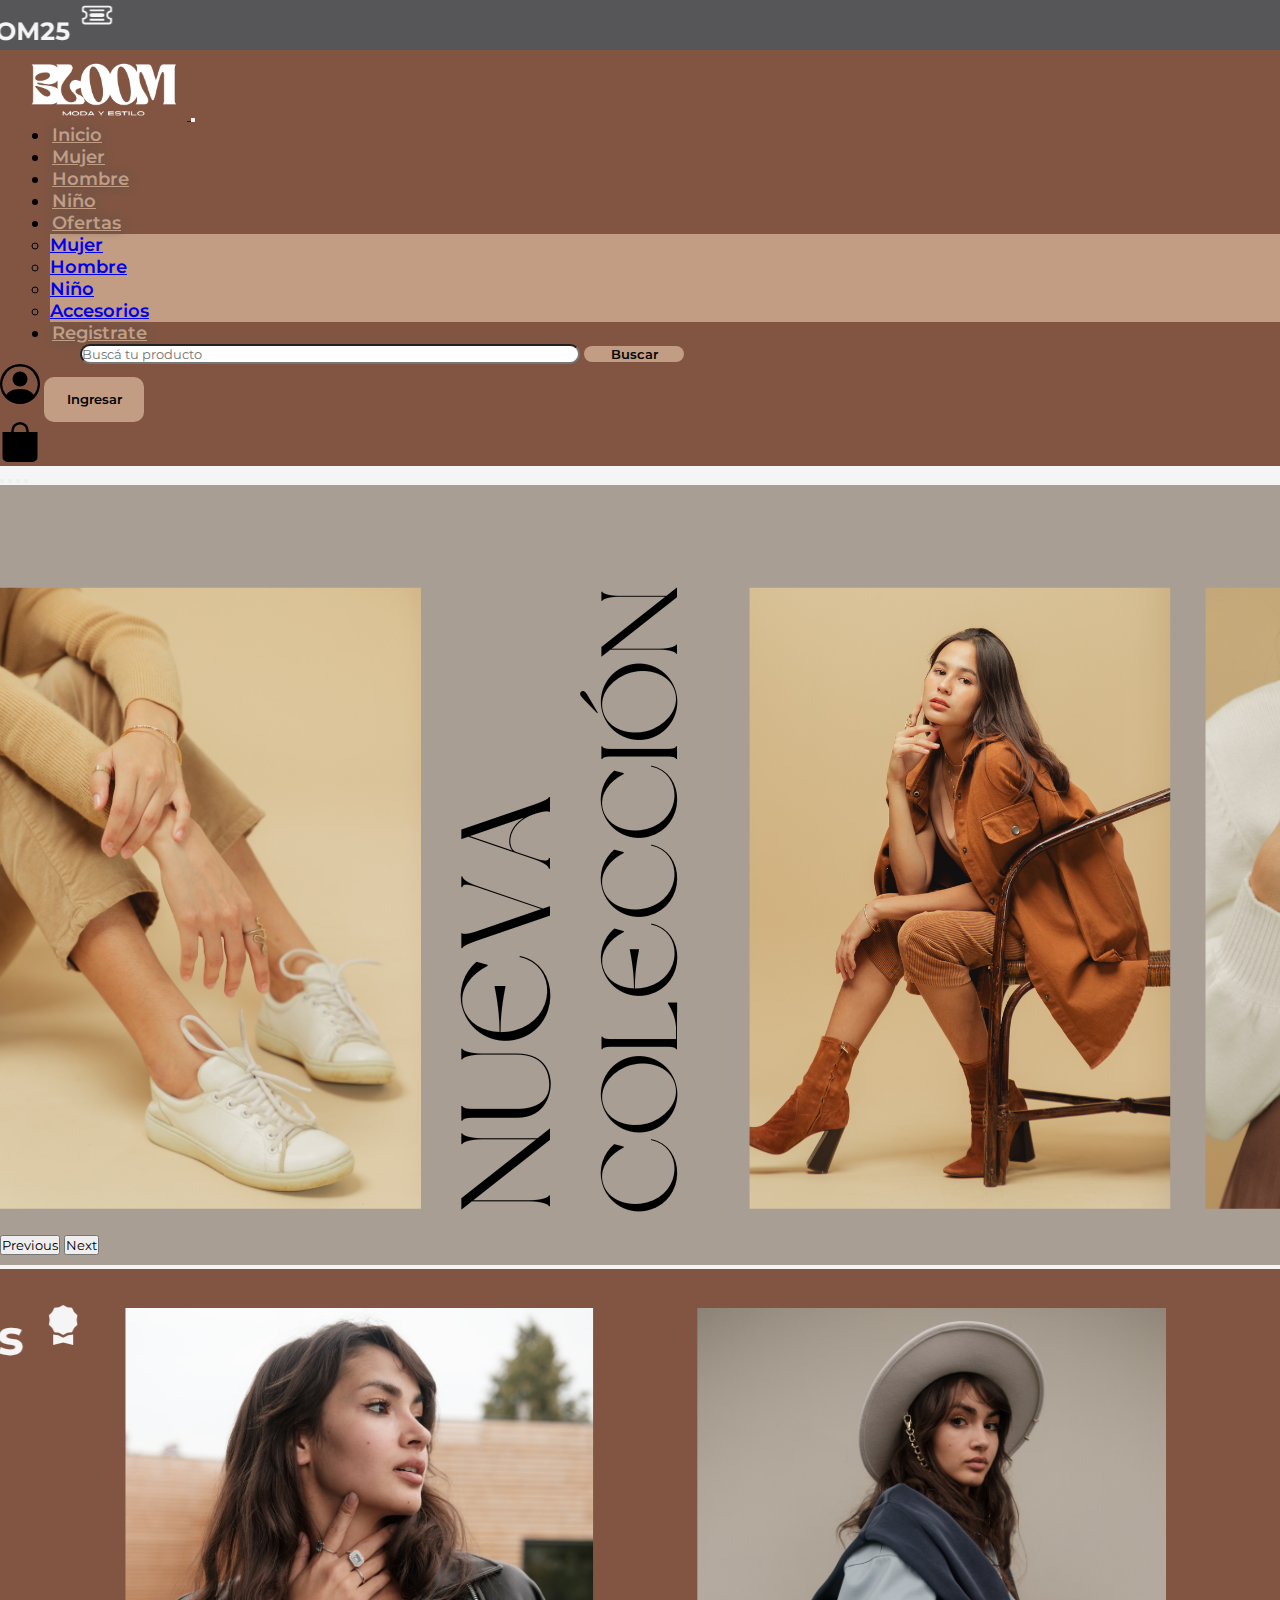
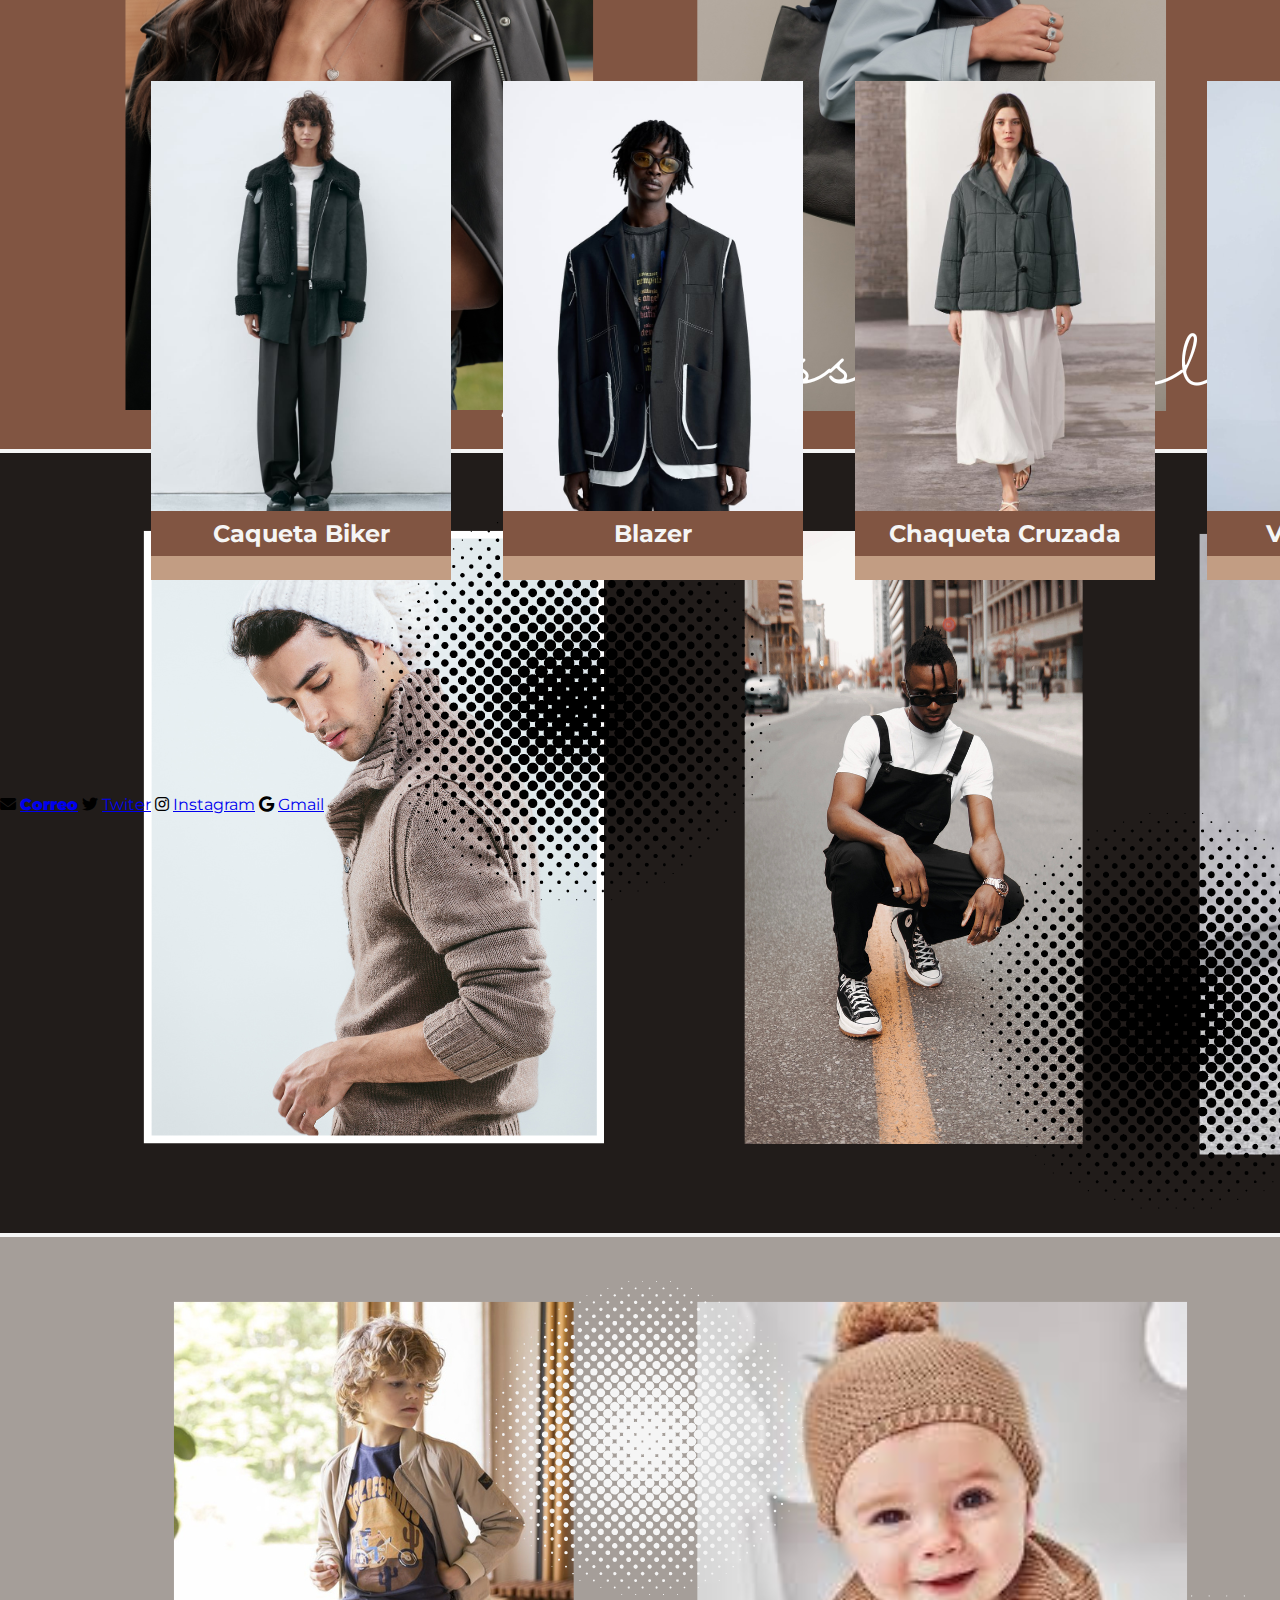
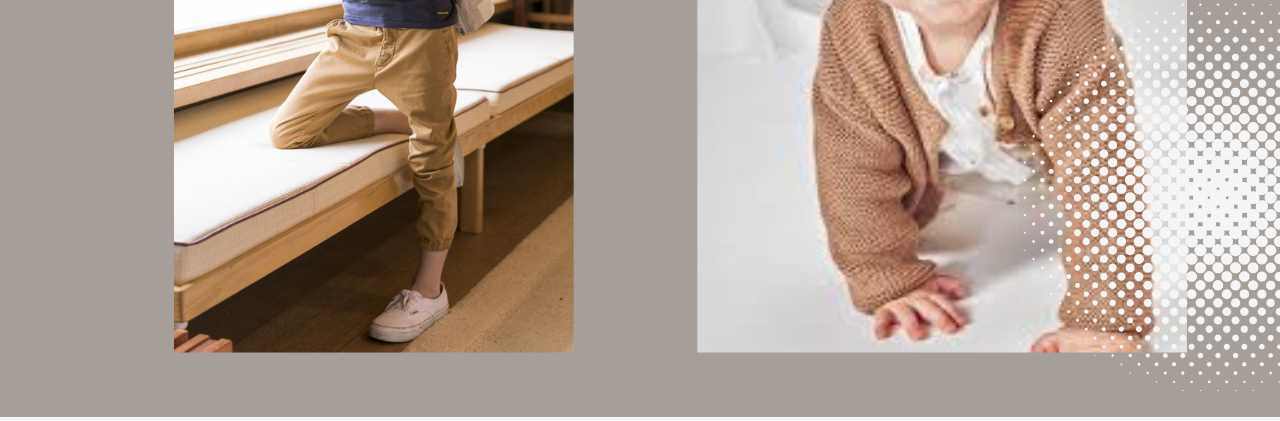
==== dev/index.html @ b6cd2ebe ""update_proyecto"" ====
<!DOCTYPE html>
<html lang="en">

<head>
    <meta charset="UTF-8">
    <meta http-equiv="X-UA-Compatible" content="IE=edge">
    <meta name="viewport" content="width=device-width, initial-scale=1.0">
    <title>BLOOM Moda y Estilo</title>
    <link rel="shortcut icon" href="./assets/icons/icono.png" type="image/x-icon">
    <link href='https://unpkg.com/boxicons@2.1.4/css/boxicons.min.css' rel='stylesheet'>

    <link rel="stylesheet" href="./css/style.css">
    <!--Link Iconos-->
    <link rel="stylesheet" href="https://cdnjs.cloudflare.com/ajax/libs/font-awesome/6.2.0/css/all.min.css">

    <!--Fonts Link-->
    <link rel="preconnect" href="https://fonts.googleapis.com">
    <link rel="preconnect" href="https://fonts.gstatic.com" crossorigin>
    <link href="https://fonts.googleapis.com/css2?family=Montserrat:ital,wght@0,100..900;1,100..900&display=swap"
        rel="stylesheet">

    <!--Link de Bootstrap-->
    <link href="https://cdn.jsdelivr.net/npm/bootstrap@5.0.2/dist/css/bootstrap.min.css" rel="stylesheet"
        integrity="sha384-EVSTQN3/azprG1Anm3QDgpJLIm9Nao0Yz1ztcQTwFspd3yD65VohhpuuCOmLASjC" crossorigin="anonymous">
    <!--Link de Bootstrap JavaScript-->
    <script src="https://cdn.jsdelivr.net/npm/bootstrap@5.0.2/dist/js/bootstrap.bundle.min.js"
        integrity="sha384-MrcW6ZMFYlzcLA8Nl+NtUVF0sA7MsXsP1UyJoMp4YLEuNSfAP+JcXn/tWtIaxVXM"
        crossorigin="anonymous"></script>
</head>

<body>
    <div id="container">
        <!--Banner Movil Cupon de Descuento-->
        <div class="banner-movil">
            <marquee behavior="run" scrolldelay="2" loop="infinite" direction="right">
                <B class="mensaje-banner-movil"> 25% de descuento en tu compra, usando el cupón BLOOM25 </B>
                <svg xmlns="http://www.w3.org/2000/svg" width="40" height="40" fill="currentColor"
                    class="bi bi-ticket-detailed" viewBox="0 0 16 16">
                    <path
                        d="M4 5.5a.5.5 0 0 1 .5-.5h7a.5.5 0 0 1 0 1h-7a.5.5 0 0 1-.5-.5m0 5a.5.5 0 0 1 .5-.5h7a.5.5 0 0 1 0 1h-7a.5.5 0 0 1-.5-.5M5 7a1 1 0 0 0 0 2h6a1 1 0 1 0 0-2z" />
                    <path
                        d="M0 4.5A1.5 1.5 0 0 1 1.5 3h13A1.5 1.5 0 0 1 16 4.5V6a.5.5 0 0 1-.5.5 1.5 1.5 0 0 0 0 3 .5.5 0 0 1 .5.5v1.5a1.5 1.5 0 0 1-1.5 1.5h-13A1.5 1.5 0 0 1 0 11.5V10a.5.5 0 0 1 .5-.5 1.5 1.5 0 1 0 0-3A.5.5 0 0 1 0 6zM1.5 4a.5.5 0 0 0-.5.5v1.05a2.5 2.5 0 0 1 0 4.9v1.05a.5.5 0 0 0 .5.5h13a.5.5 0 0 0 .5-.5v-1.05a2.5 2.5 0 0 1 0-4.9V4.5a.5.5 0 0 0-.5-.5z" />
                </svg>
            </marquee>
        </div>

        <!--Navbar-->

        <nav class="navbar navbar-expand-lg navbar-light bg-light" id="navbar">
            <div class="container-fluid">
                <a class="navbar-brand" href="./index.html">
                    <img id="logo" src="./assets/img/logo_bloom.png" alt="">
                </a>
                <button class="navbar-toggler" type="button" data-bs-toggle="collapse"
                    data-bs-target="#navbarSupportedContent" aria-controls="navbarSupportedContent"
                    aria-expanded="false" aria-label="Toggle navigation">
                    <span class="navbar-toggler-icon"></span>
                </button>
                <div class="collapse navbar-collapse" id="navbarSupportedContent">
                    <ul class="navbar-nav me-auto mb-2 mb-lg-0">
                        <li class="nav-item">
                            <a class="nav-link active" aria-current="page" href="./index.html">Inicio</a>
                        </li>
                        <li class="nav-item">
                            <a class="nav-link" href="Index_Mujer">Mujer</a>
                        </li>
                        <li class="nav-item">
                            <a class="nav-link" href="Index_Hombre">Hombre</a>
                        </li>
                        <li class="nav-item">
                            <a class="nav-link" href="Index_Niño">Niño</a>
                        </li>
                        <li class="nav-item dropdown">
                            <a class="nav-link dropdown-toggle" href="#" id="navbarDropdown" role="button"
                                data-bs-toggle="dropdown" aria-expanded="false">
                                Ofertas
                            </a>
                            <ul class="dropdown-menu" aria-labelledby="navbarDropdown"
                                style="background-color: #c29d83;">
                                <li><a class="dropdown-item" href="#">Mujer</a></li>
                                <li><a class="dropdown-item" href="#">Hombre</a></li>
                                <li><a class="dropdown-item" href="#">Niño</a></li>
                                <li><a class="dropdown-item" href="#">Accesorios</a></li>
                            </ul>
                        </li>
                        <li class="nav-item">
                            <a class="nav-link" href="Index_Registro">Registrate</a>
                        </li>
                        <form class="d-flex" id="Buscar">
                            <input class="form-control me-2" type="search" placeholder="Buscá tu producto"
                                aria-label="Search" id="input">
                            <button class="btn btn-outline-success" id="boton-buscar" type="submit">Buscar</button>
                        </form>

                    </ul>

                    <div class="Login">
                        <svg xmlns="http://www.w3.org/2000/svg" width="40" height="40" fill="currentColor"
                            class="bi bi-person-circle" viewBox="0 0 16 16">
                            <path d="M11 6a3 3 0 1 1-6 0 3 3 0 0 1 6 0" />
                            <path fill-rule="evenodd"
                                d="M0 8a8 8 0 1 1 16 0A8 8 0 0 1 0 8m8-7a7 7 0 0 0-5.468 11.37C3.242 11.226 4.805 10 8 10s4.757 1.225 5.468 2.37A7 7 0 0 0 8 1" />
                        </svg>
                        <button class="boton-entrar" type="submit">Ingresar</button>
                    </div>

                    <div class="Comprar">
                        <svg xmlns="http://www.w3.org/2000/svg" width="40" height="40" fill="currentColor"
                            class="bi bi-bag-fill" viewBox="0 0 16 16" id="comprar">
                            <path
                                d="M8 1a2.5 2.5 0 0 1 2.5 2.5V4h-5v-.5A2.5 2.5 0 0 1 8 1m3.5 3v-.5a3.5 3.5 0 1 0-7 0V4H1v10a2 2 0 0 0 2 2h10a2 2 0 0 0 2-2V4z" />
                        </svg>

                    </div>

                </div>
            </div>
        </nav>

        <!--Carrusel-->
        <div id="carouselExampleIndicators" class="carousel slide" data-bs-ride="carousel">
            <div class="carousel-indicators">
                <button type="button" data-bs-target="#carouselExampleIndicators" data-bs-slide-to="0" class="active"
                    aria-current="true" aria-label="Slide 1"></button>
                <button type="button" data-bs-target="#carouselExampleIndicators" data-bs-slide-to="1"
                    aria-label="Slide 2"></button>
                <button type="button" data-bs-target="#carouselExampleIndicators" data-bs-slide-to="2"
                    aria-label="Slide 3"></button>
                <button type="button" data-bs-target="#carouselExampleIndicators" data-bs-slide-to="3"
                    aria-label="Slide 4"></button>
            </div>
            <div class="carousel-inner">
                <div class="carousel-item active">
                    <img src="./assets/img/banners/banner_1.png" class="d-block w-100" alt="...">
                </div>
                <div class="carousel-item">
                    <img src="./assets/img/banners/banner_2.png" class="d-block w-100" alt="...">
                </div>
                <div class="carousel-item">
                    <img src="./assets/img/banners/banner_3.png" class="d-block w-100" alt="...">
                </div>
                <div class="carousel-item">
                    <img src="./assets/img/banners/banner_4.png" class="d-block w-100" alt="...">
                </div>
            </div>
            <button class="carousel-control-prev" type="button" data-bs-target="#carouselExampleIndicators"
                data-bs-slide="prev">
                <span class="carousel-control-prev-icon" aria-hidden="true"></span>
                <span class="visually-hidden">Previous</span>
            </button>
            <button class="carousel-control-next" type="button" data-bs-target="#carouselExampleIndicators"
                data-bs-slide="next">
                <span class="carousel-control-next-icon" aria-hidden="true"></span>
                <span class="visually-hidden">Next</span>
            </button>
        </div>
</body>

<!--Banner Movil de Tendencias-->
<div class="banner-tendencias" id="tendencia">
    <marquee behavior="run" scrolldelay="2" loop="infinite" direction="right">
        <B class="mensaje-banner-tendencia"> Los más vendidos </B>
        <svg xmlns="http://www.w3.org/2000/svg" width="50" height="50" fill="currentColor" class="bi bi-award-fill"
            viewBox="0 0 16 16">
            <path
                d="m8 0 1.669.864 1.858.282.842 1.68 1.337 1.32L13.4 6l.306 1.854-1.337 1.32-.842 1.68-1.858.282L8 12l-1.669-.864-1.858-.282-.842-1.68-1.337-1.32L2.6 6l-.306-1.854 1.337-1.32.842-1.68L6.331.864z" />
            <path d="M4 11.794V16l4-1 4 1v-4.206l-2.018.306L8 13.126 6.018 12.1z" />
        </svg>
    </marquee>
</div>

<!--Card de Tendencias-->
<div class="container-card">
    <div class="card" id="card1">
        <div class="box1">
            <div class="content">
                <img src="./assets/img/products/chaqueta_negra.jpg" alt="Collar Space">
                <h3>Caqueta Biker</h3>
            </div>
        </div>
        <div class="box2">
            <div class="content">
                <div class="icon">
                    <img
                        src="[data-uri]" />
                    <img
                        src="[data-uri]" />
                    <img
                        src="[data-uri]" />
                    <img
                        src="[data-uri]" />
                </div>
                <p>Chaqueta corte biker en efecto piel.</p>
                <p id="precio">$80.000 </p>
                <a href="#">Comprar</a>
            </div>
        </div>
    </div>
    <div class="card" id="card2">
        <div class="box1">
            <div class="content">
                <img src="./assets/img/products/hombre.jpg" alt="Collar">
                <h3>Blazer</h3>
            </div>
        </div>
        <div class="box2">
            <div class="content">
                <div class="icon">
                    <img
                        src="[data-uri]" />
                    <img
                        src="[data-uri]" />
                    <img
                        src="[data-uri]" />
                    <img
                        src="[data-uri]" />
                </div>
                <p>Blazer color Negro de algodosn con lineas blancas </p>
                <p id="precio">$29.000 </p>
                <a href="#">Comprar</a>
            </div>
        </div>
    </div>
    <div class="card" id="card3">
        <div class="box1">
            <div class="content">
                <img src="./assets/img/products/chaqueta.jpg" alt="Collar">
                <h3>Chaqueta Cruzada</h3>
            </div>
        </div>
        <div class="box2">
            <div class="content">
                <div class="icon">
                    <img
                        src="[data-uri]" />
                    <img
                        src="[data-uri]" />
                    <img
                        src="[data-uri]" />
                    <img
                        src="[data-uri]" />
                </div>
                <p>Chaqueta acolchada de cuello alto y manga larga.</p>
                <p id="precio">$50.000 </p>
                <a href="#">Comprar</a>
            </div>
        </div>
    </div>
    <div class="card" id="card4">
        <div class="box1">
            <div class="content">
                <img src="./assets/img/products/vestido_1.jpg" alt="">
                <h3>Vestido Tablas</h3>
            </div>
        </div>
        <div class="box2">
            <div class="content">
                <div class="icon">
                    <img
                        src="[data-uri]" />
                    <img
                        src="[data-uri]" />
                    <img
                        src="[data-uri]" />
                    <img
                        src="[data-uri]" />
                </div>
                <p>Vestido con cuello recto y tirantes. Detalle tablas..</p>
                <p id="precio">$45.000 </p>
                <a href="#">Comprar</a>
            </div>
        </div>
    </div>
    <div class="card" id="card5">
        <div class="box1">
            <div class="content">
                <img src="./assets/img/products/vestido_2.jpg" alt="">
                <h3>Vestido Midi Punto</h3>
            </div>
        </div>
        <div class="box2">
            <div class="content">
                <div class="icon">
                    <img
                        src="[data-uri]" />
                    <img
                        src="[data-uri]" />
                    <img
                        src="[data-uri]" />
                    <img
                        src="[data-uri]" />
                </div>
                <p>Vestido de cuello subido y manga sisa.</p>
                <p id="precio">$85.000 </p>
                <a href="#">Comprar</a>
            </div>
        </div>
    </div>
</div>



<footer class="mifooter">
    <div>
        <div class="icono">
            <span class="fas fa-envelope">
                <a href="mailto:consultas@gmail.com">Correo</a>
            </span>
            <span class="fab fa-twitter">
                <a href="mailto:consultas@gmail.com">Twiter</a>
            </span>
            <span class="fab fa-instagram">
                <a href="mailto:consultas@gmail.com">Instagram</a>
            </span>
            <span class="fab fa-google">
                <a href="mailto:consultas@gmail.com">Gmail</a>
            </span>
        </div>
    </div>
</footer>


</div>

</body>

</html>
---- dev/css/style.css ----
* {
    margin: 0;
    padding: 0;
    box-sizing: border-box;
    outline: none;
    font-family: "Montserrat", sans-serif;
}


body {
    background-color: #f5f5f5;
    width: 100%;
}

/*top-navbar*/

.banner-movil {
    background-color: #565658;
    width: 100%;
    height: 50px;
}

.mensaje-banner-movil {
    font-size: 25px;
    color: #f5f5f5;
    padding-top: 50px;
    padding-bottom: 10px;
    position: relative;
    align-items: center;
}

.banner-movil svg {
    color: #f5f5f5;
    padding-bottom: 10px;
}

/*Navbar*/

.container-fluid {
    background-color: #815542;
    position: sticky;
}

#logo {
    margin-left: 20px;
    height: 60px;
    width: auto;
    margin-top: 10px;
    align-items: center;
}

.navbar-nav {
    margin-left: 30px;
    position: relative;
}

.nav-item {
    margin-left: 20px;
    font-size: 18px;
    align-items: center;
    font-weight: 600;


}

.nav-item .nav-link {
    color: #c29d83;
    margin-left: 2px;
    text-shadow: 0px 0px 10px #565658;
    transition: 0.5s ease;
}

.nav-item:hover {
    background-color: #C29D83;
    padding: 3px;
    border: 2px solid #F5F5F5;
    border-radius: 10px;
}

.dropdown-item {
    position: relative;
}

#Buscar {
    margin-left: 50px;

}

#boton-buscar {
    color: black;
    font-weight: 600;
    border: 2px solid #565658;
    background-color: #C29D83;
    border-radius: 10px;
    width: 100px;
    height: auto;
    border: #565658;
}

#boton-buscar:hover {
    background-color: #C29D83;
    padding: 10px;
    border: 2px solid #F5F5F5;
    border-radius: 10px;
}

#input {
    border-radius: 10px;
    width: 500px;

}

.Login {
    margin-right: 50px;
    ;
}

.boton-entrar {
    background-color: #C29D83;
    border-radius: 10px;
    width: 100px;
    height: 45px;
    border: #565658;
    font-weight: 600;
}

.boton-entrar:hover {
    background-color: #C29D83;
    padding: 10px;
    border: 2px solid #F5F5F5;
    border-radius: 10px;
}

#comprar {
    margin-right: 50px;
}

/*carrusel*/

.carousel-inner {
    height: 750px;
}

/*separación entre carroseul y banner de tendencia*/

#carouselExampleIndicators,
#tendencia {
    margin-bottom: 50px
}

/*separación entre banner de tendencia y cards*/
.banner-tendencias {
    margin-bottom: 100px;
}


/*Banner de tendencias*/
.banner-tendencias {
    background-color: #815542;
    width: 100%;
    height: 80px;
}

.mensaje-banner-tendencia {
    font-size: 50px;
    color: #f5f5f5;
    padding-top: 50px;
    padding-bottom: 10px;
    position: relative;
    align-items: center;
}

.banner-tendencias svg {
    color: #f5f5f5;
    padding-bottom: 10px;
}

/*Separación  de las Cards*/

#card1,
#card2 {
    margin-left: 50px;
}

#card2,
#card3 {
    margin-left: 50px;
}

#card3,
#card4 {
    margin-left: 50px;
}

#card4,
#card5 {
    margin-left: 50px;
}

/*Estilos de las Cards*/
.container-card {
    width: 1800px;
    height: 60rem;
    position: relative;
    display: flex;
    justify-content: space-between;
    padding-left: 100px;

}

.container-card .card {
    position: relative;
    cursor: pointer;
    padding-right: 1px;
    padding-left: 1px;
    align-content: center;
    border: transparent;


}

.card .box {
    width: 500px;
    height: 600px;
    transition: .5s;

}

.card .box1 {
    position: relative;
    background: #c29d83;
    display: flex;
    justify-content: center;
    align-items: center;
    z-index: 1;
    transform: translateY(100px);
    width: 300px;


}

.card:hover .box1 {
    opacity: .5;
    transform: translateY(0);

}

.content img {
    width: 300px;
}

.content h3 {
    position: relative;
    top: -24px;
    padding: 8px;
    color: #f5f5f5;
    background: #815542;
    text-align: center;
    font-size: 1.5em;

}



.card .box2 {
    position: relative;
    background: #F5F5F5;
    display: flex;
    justify-content: center;
    align-items: center;
    padding: 0px;
    box-sizing: border-box;
    transform: translateY(-100px);
    padding-right: 10px;
    padding-left: 10px;
    width: 300px;


}

.card:hover .box2 {
    transform: translateY(0);
    box-shadow: 0 20px 15px 2px #fff;

}

.content .icon {
    color: #c9ac2f;
    font-size: 20px;

}

.icon img {
    width: 20px;
    height: 20px;
    filter: invert(79%) sepia(41%) saturate(729%) hue-rotate(1deg) brightness(82%) contrast(94%);

}

.content p {
    margin: 10px 0 0 0;
    padding: 10;
    font-size: medium;

}

.content a {
    margin: 15px 0 0;
    display: inline-block;
    text-decoration: none;
    font-weight: 800;
    color: #815542;
    padding: 10px;
    border: 1px solid #815542;
    border-radius: 5px;


}

.content a:hover {
    background: #C29D83;
    color: #fff;
    text-decoration: underline;
}

#precio {
    font-size: 25px;
    width: 600;
}
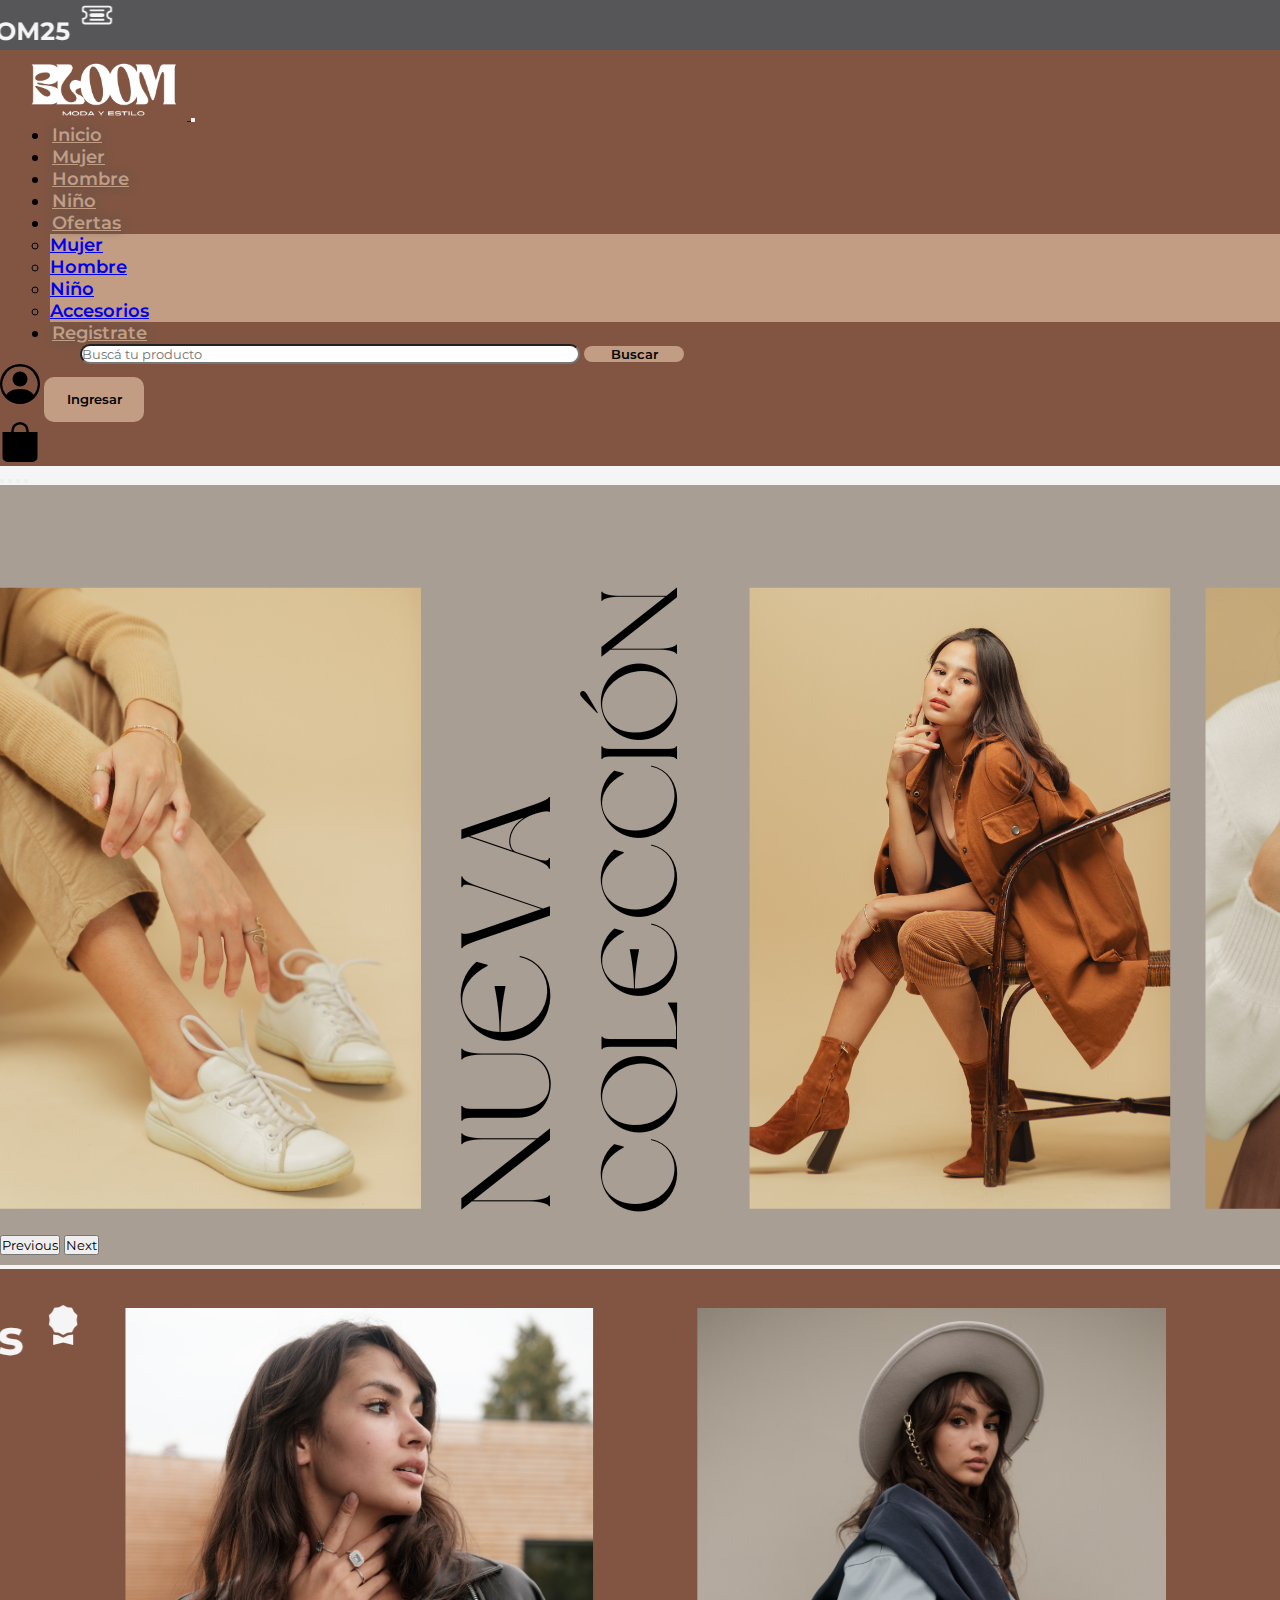
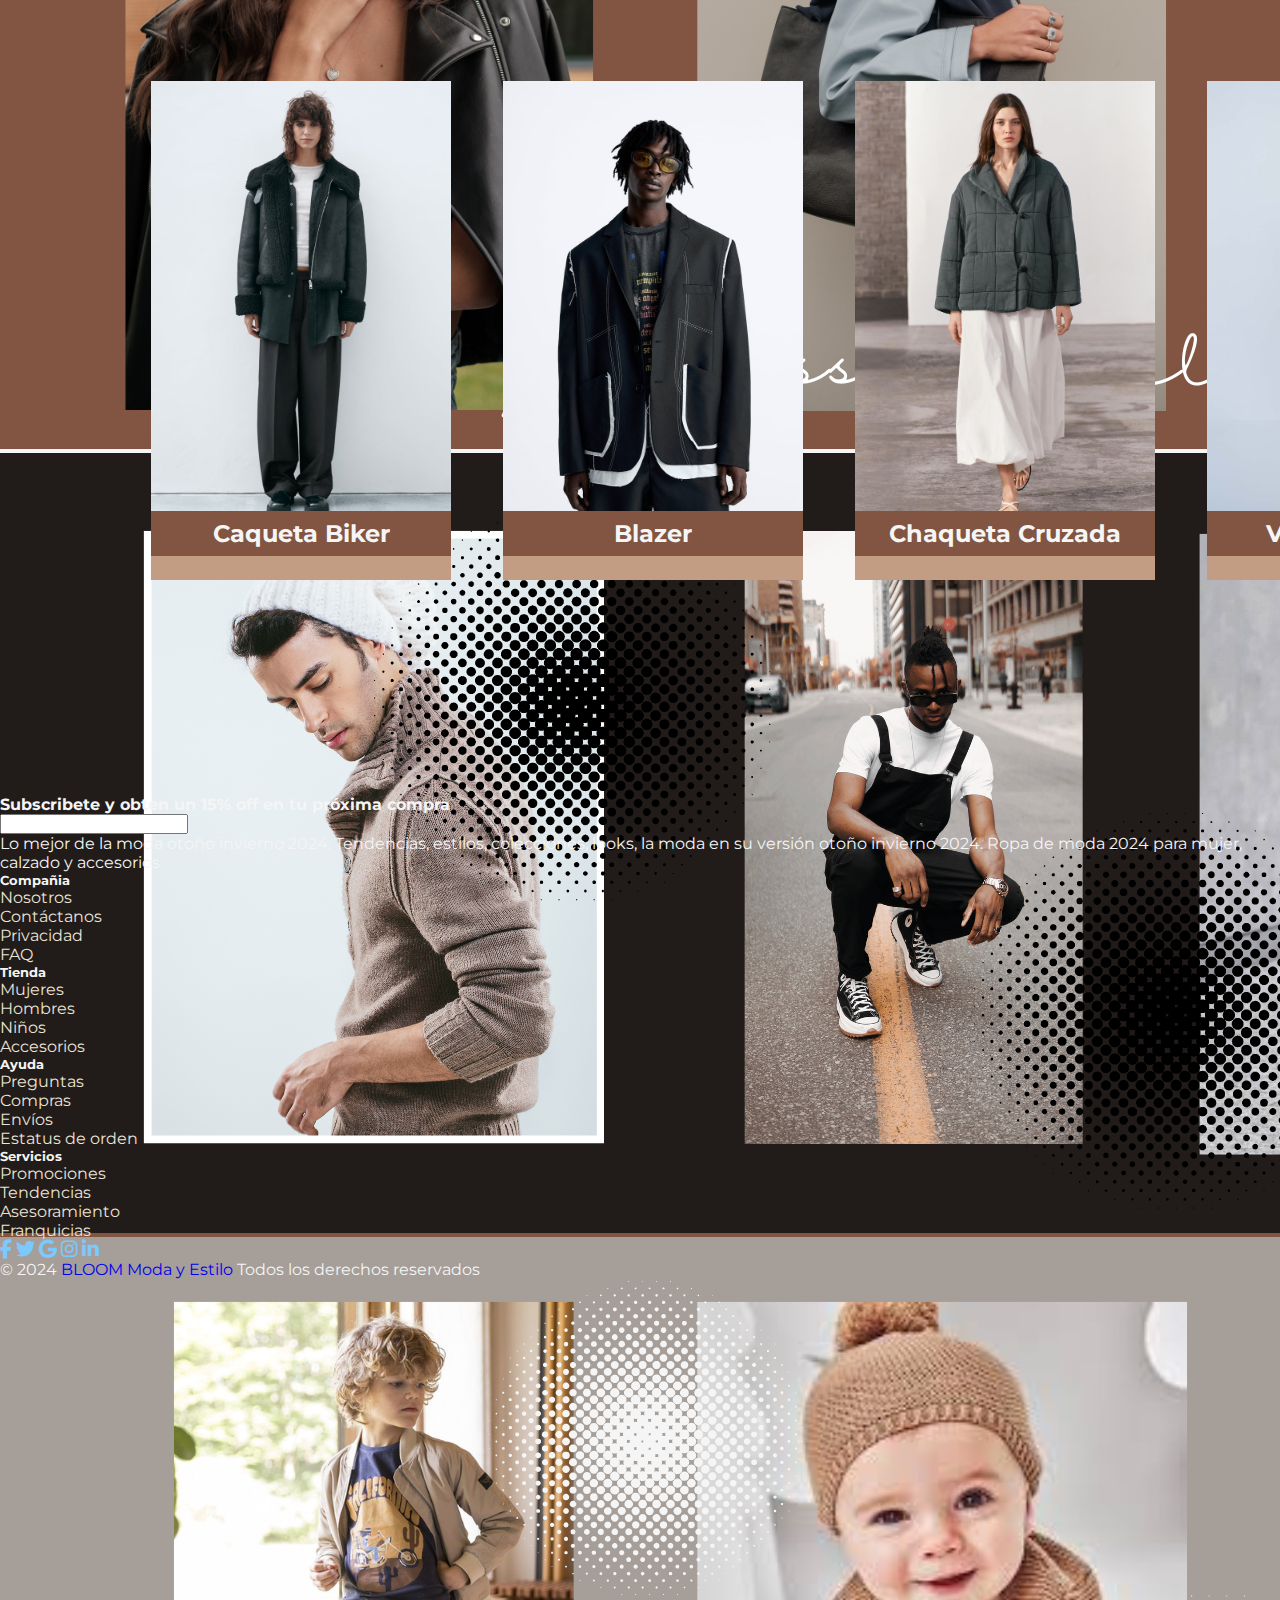
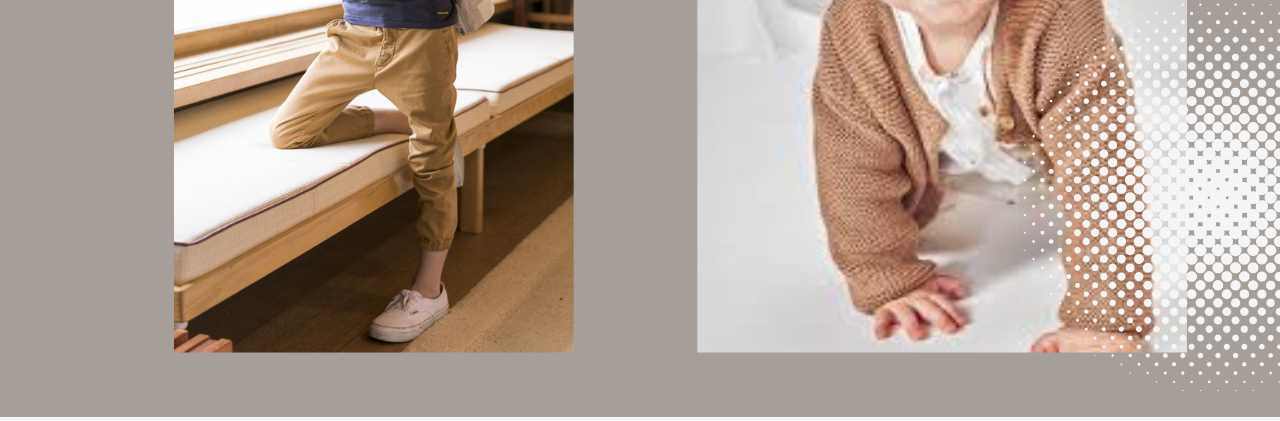
==== commit 2b7ba04c: ""update_secciones_y_footer"" ====
--- a/dev/index.html
+++ b/dev/index.html
@@ -62,7 +62,7 @@
                             <a class="nav-link active" aria-current="page" href="./index.html">Inicio</a>
                         </li>
                         <li class="nav-item">
-                            <a class="nav-link" href="Index_Mujer">Mujer</a>
+                            <a class="nav-link" href="./pages/mujer.html">Mujer</a>
                         </li>
                         <li class="nav-item">
                             <a class="nav-link" href="Index_Hombre">Hombre</a>
@@ -84,7 +84,7 @@
                             </ul>
                         </li>
                         <li class="nav-item">
-                            <a class="nav-link" href="Index_Registro">Registrate</a>
+                            <a class="nav-link" href="./pages/registrarse.html">Registrate</a>
                         </li>
                         <form class="d-flex" id="Buscar">
                             <input class="form-control me-2" type="search" placeholder="Buscá tu producto"
@@ -299,25 +299,176 @@
 </div>
 
 
-
-<footer class="mifooter">
-    <div>
-        <div class="icono">
-            <span class="fas fa-envelope">
-                <a href="mailto:consultas@gmail.com">Correo</a>
-            </span>
-            <span class="fab fa-twitter">
-                <a href="mailto:consultas@gmail.com">Twiter</a>
-            </span>
-            <span class="fab fa-instagram">
-                <a href="mailto:consultas@gmail.com">Instagram</a>
-            </span>
-            <span class="fab fa-google">
-                <a href="mailto:consultas@gmail.com">Gmail</a>
-            </span>
-        </div>
-    </div>
-</footer>
+    <!-- Footer -->
+<footer class="bg-body-tertiary text-center">
+    <!-- Grid container -->
+    <div class="container p-4">
+      <!-- Section: Form -->
+      <section class="m-1">
+        <form action="">
+          <!--Grid row-->
+          <div class="row d-flex justify-content-center">
+            <!--Grid column-->
+            <div class="col-auto">
+              <p class="pt-2">
+                <strong>Subscribete y obten un 15% off en tu próxima compra</strong>
+              </p>
+            </div>
+            <!--Grid column-->
+  
+            <!--Grid column-->
+            <div class="col-md-5 col-12">
+              <!-- Email input -->
+              <div data-mdb-input-init class="form-outline mb-4">
+                <input type="email" id="form_subscripcion" class="form-control" />
+              </div>
+            </div>
+            <!--Grid column-->
+          </div>
+          <!--Grid row-->
+        </form>
+      </section>
+      <!-- Section: Form -->
+  
+      <!-- Section: Text -->
+      <section class="mb-4">
+        <p>
+            Lo mejor de la moda otoño invierno 2024. Tendencias, estilos, colecciones, looks, la moda en su versión otoño invierno 2024. Ropa de moda 2024 para mujer, calzado y accesorios 
+        </p>
+      </section>
+      <!-- Section: Text -->
+  
+      <!-- Section: Links -->
+      <section class="m-1">
+        <!--Grid row-->
+        <div class="row">
+          <!--Grid column-->
+          <div class="col-lg-3 col-md-6 mb-4 mb-md-0">
+            <h5 class="text-uppercase">Compañia</h5>
+  
+            <ul class="list-unstyled mb-0">
+              <li>
+                <a href="#!">Nosotros</a>
+              </li>
+              <li>
+                <a href="#!">Contáctanos</a>
+              </li>
+              <li>
+                <a href="#!">Privacidad</a>
+              </li>
+              <li>
+                <a href="#!">FAQ</a>
+              </li>
+            </ul>
+          </div>
+          <!--Grid column-->
+  
+          <!--Grid column-->
+          <div class="col-lg-3 col-md-6 mb-4 mb-md-0">
+            <h5 class="text-uppercase">Tienda</h5>
+  
+            <ul class="list-unstyled mb-0">
+              <li>
+                <a href="./pages/mujer.html">Mujeres</a>
+              </li>
+              <li>
+                <a href="#!">Hombres</a>
+              </li>
+              <li>
+                <a href="#!">Niños</a>
+              </li>
+              <li>
+                <a href="#!">Accesorios</a>
+              </li>
+            </ul>
+          </div>
+          <!--Grid column-->
+  
+          <!--Grid column-->
+          <div class="col-lg-3 col-md-6 mb-4 mb-md-0">
+            <h5 class="text-uppercase">Ayuda</h5>
+  
+            <ul class="list-unstyled mb-0">
+              <li>
+                <a href="#!">Preguntas</a>
+              </li>
+              <li>
+                <a href="#!">Compras</a>
+              </li>
+              <li>
+                <a href="#!">Envíos</a>
+              </li>
+              <li>
+                <a href="#!">Estatus de orden</a>
+              </li>
+            </ul>
+          </div>
+          <!--Grid column-->
+  
+          <!--Grid column-->
+          <div class="col-lg-3 col-md-6 mb-4 mb-md-0">
+            <h5 class="text-uppercase">Servicios</h5>
+  
+            <ul class="list-unstyled mb-0">
+              <li>
+                <a href="#!">Promociones</a>
+              </li>
+              <li>
+                <a href="#!">Tendencias</a>
+              </li>
+              <li>
+                <a href="#!">Asesoramiento</a>
+              </li>
+              <li>
+                <a href="#!">Franquicias</a>
+              </li>
+            </ul>
+          </div>
+          <!--Grid column-->
+        </div>
+        <!--Grid row-->
+      </section>
+      <!-- Section: Links -->
+      <!-- Section: Social media -->
+      <section class="m-1">
+        <!-- Facebook -->
+        <a data-mdb-ripple-init class="btn btn-outline btn-floating m-1" href="#!" role="button"
+          ><i class="fab fa-facebook-f"></i
+        ></a>
+  
+        <!-- Twitter -->
+        <a data-mdb-ripple-init class="btn btn-outline btn-floating m-1" href="#!" role="button"
+          ><i class="fab fa-twitter"></i
+        ></a>
+  
+        <!-- Google -->
+        <a data-mdb-ripple-init class="btn btn-outline btn-floating m-1" href="#!" role="button"
+          ><i class="fab fa-google"></i
+        ></a>
+  
+        <!-- Instagram -->
+        <a data-mdb-ripple-init class="btn btn-outline btn-floating m-1" href="#!" role="button"
+          ><i class="fab fa-instagram"></i
+        ></a>
+  
+        <!-- Linkedin -->
+        <a data-mdb-ripple-init class="btn btn-outline btn-floating m-1" href="#!" role="button"
+          ><i class="fab fa-linkedin-in"></i
+        ></a>
+      </section>
+      <!-- Section: Social media -->
+    </div>
+    <!-- Grid container -->
+  
+    <!-- Copyright -->
+    <div class="text-center p-3 bg-secondary text-white">
+      © 2024
+      <a class="text-reset fw-bold" href="./index.html">BLOOM Moda y Estilo</a>
+      Todos los derechos reservados
+    </div>
+    <!-- Copyright -->
+  </footer>
+  <!-- Footer -->
 
 
 </div>
--- a/dev/css/style.css
+++ b/dev/css/style.css
@@ -327,3 +327,24 @@
     font-size: 25px;
     width: 600;
 }
+
+
+/*Estilos del footer*/
+footer{
+    background-color: #815542;
+    color:#f5f5f5;
+}
+
+footer a{
+    text-decoration: none;
+    
+}
+
+footer li a{
+    color: #EBE3D5!important;
+}
+
+footer i{
+    font-size: 1.2rem;
+    color: #7BC9FF;
+}
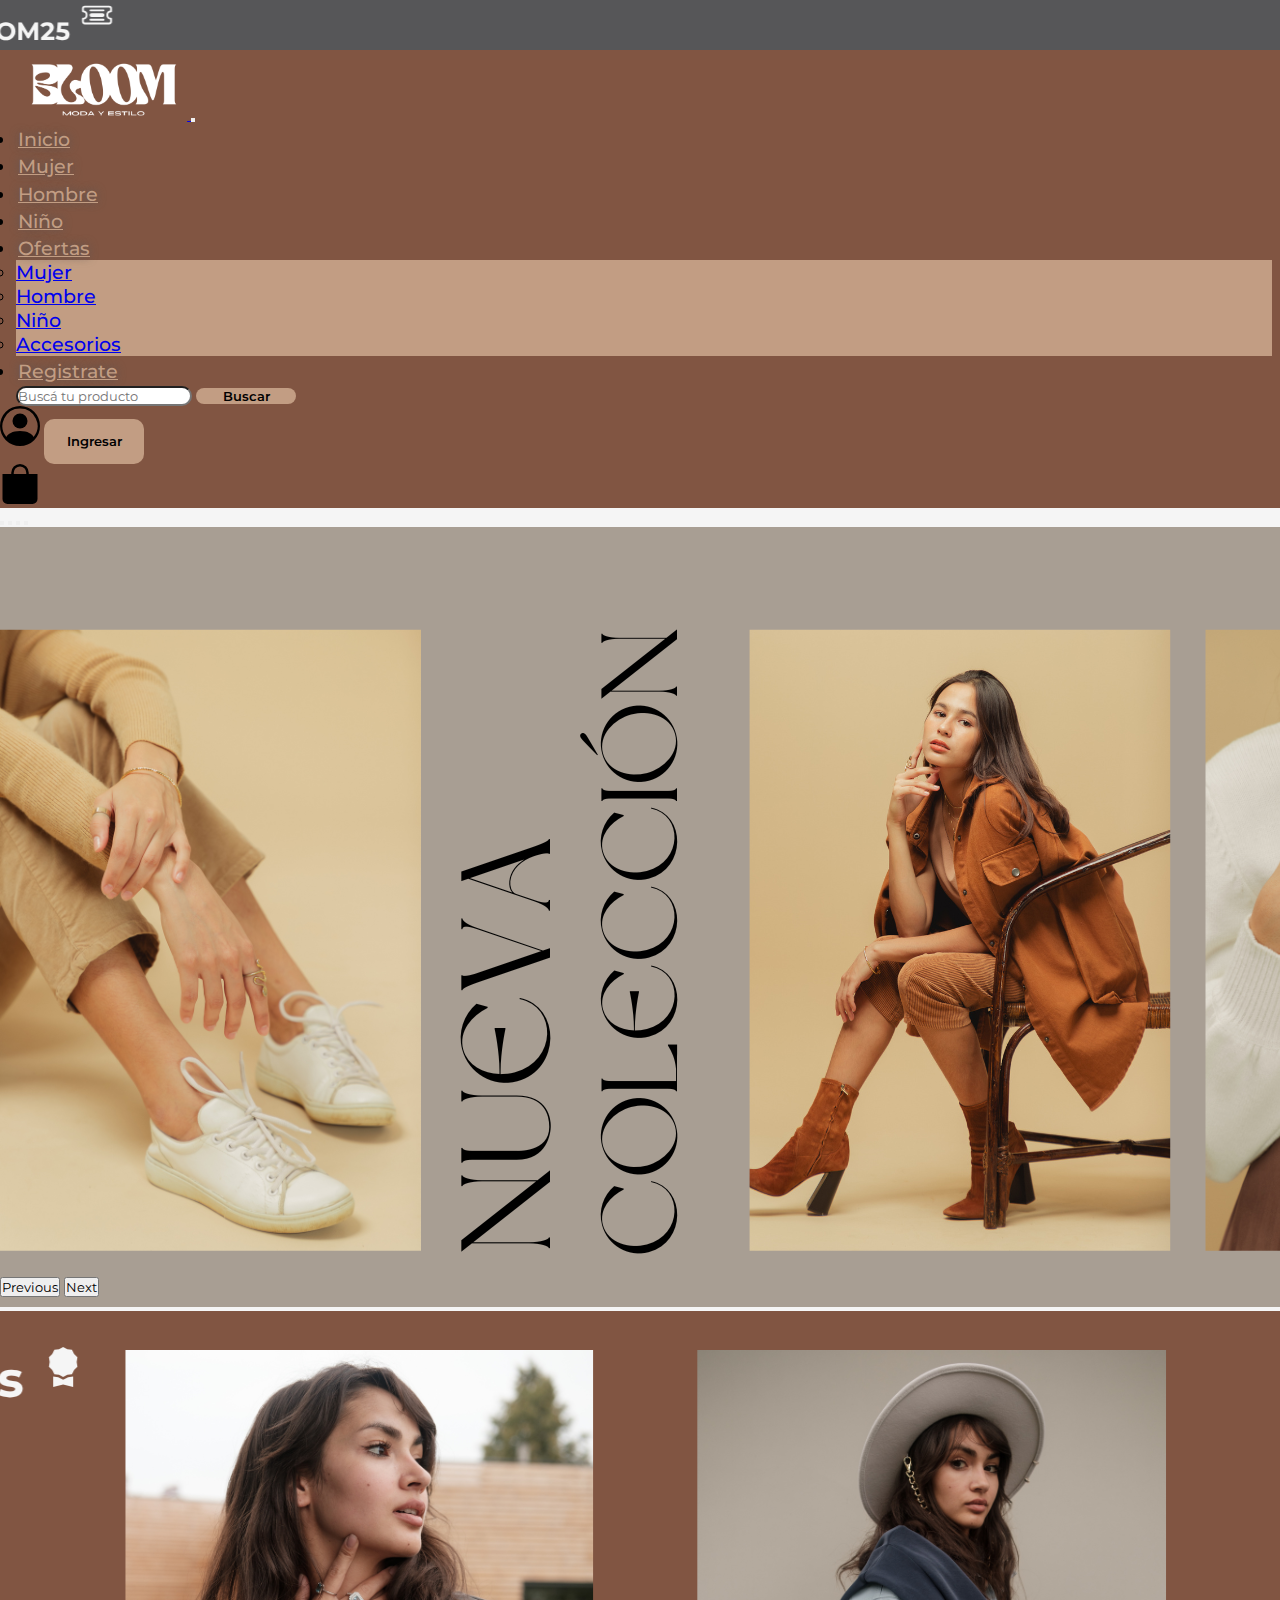
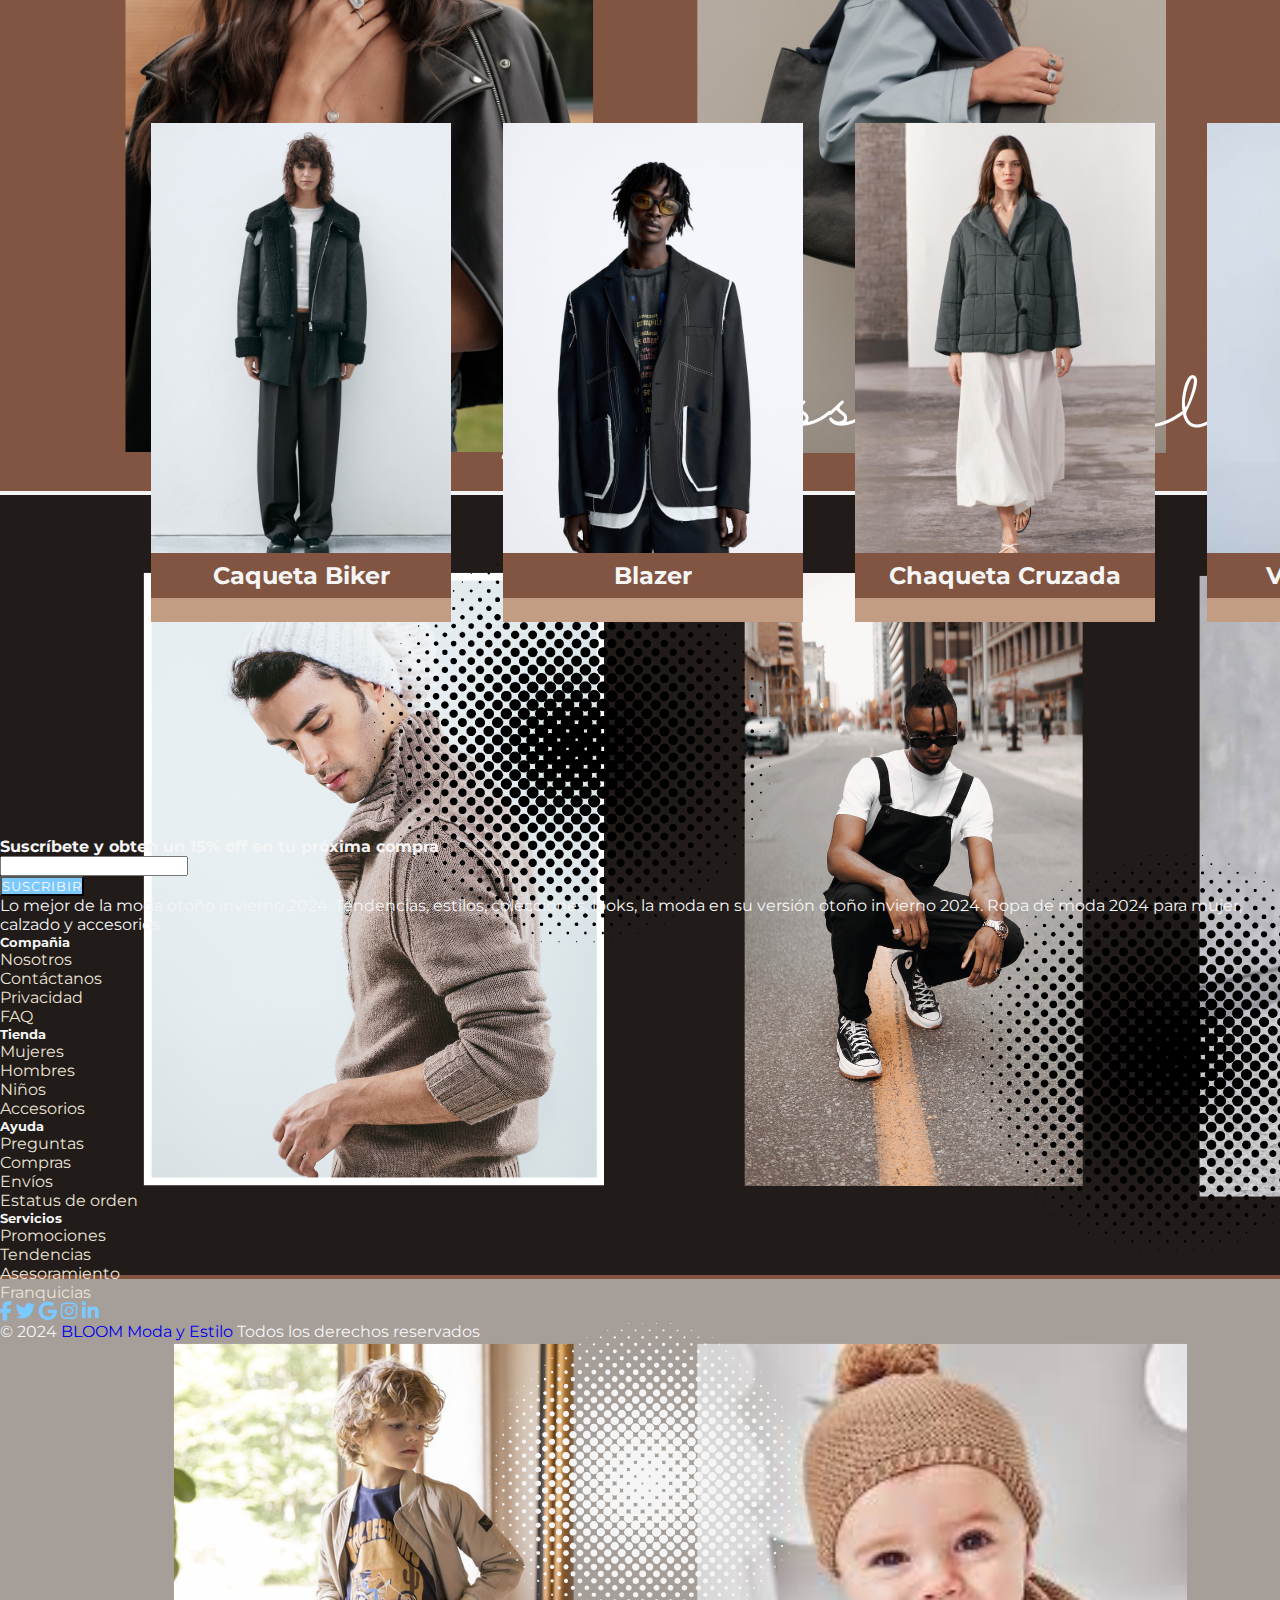
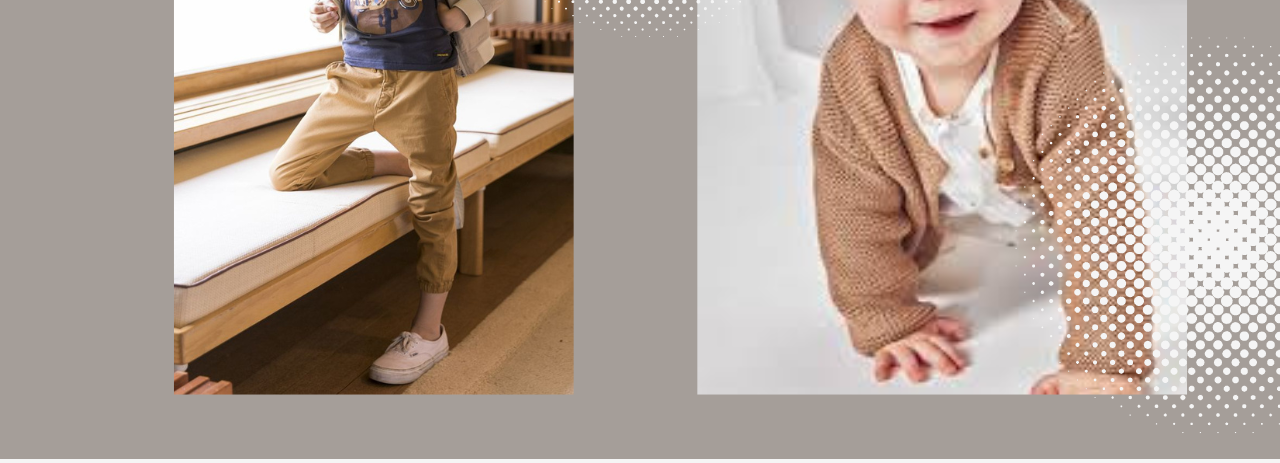
==== commit 8936fd72: ""update_nav_styles"" ====
--- a/dev/index.html
+++ b/dev/index.html
@@ -16,16 +16,12 @@
     <!--Fonts Link-->
     <link rel="preconnect" href="https://fonts.googleapis.com">
     <link rel="preconnect" href="https://fonts.gstatic.com" crossorigin>
-    <link href="https://fonts.googleapis.com/css2?family=Montserrat:ital,wght@0,100..900;1,100..900&display=swap"
-        rel="stylesheet">
+    <link href="https://fonts.googleapis.com/css2?family=Montserrat:ital,wght@0,100..900;1,100..900&display=swap" rel="stylesheet">
 
     <!--Link de Bootstrap-->
-    <link href="https://cdn.jsdelivr.net/npm/bootstrap@5.0.2/dist/css/bootstrap.min.css" rel="stylesheet"
-        integrity="sha384-EVSTQN3/azprG1Anm3QDgpJLIm9Nao0Yz1ztcQTwFspd3yD65VohhpuuCOmLASjC" crossorigin="anonymous">
+    <link href="https://cdn.jsdelivr.net/npm/bootstrap@5.0.2/dist/css/bootstrap.min.css" rel="stylesheet" integrity="sha384-EVSTQN3/azprG1Anm3QDgpJLIm9Nao0Yz1ztcQTwFspd3yD65VohhpuuCOmLASjC" crossorigin="anonymous">
     <!--Link de Bootstrap JavaScript-->
-    <script src="https://cdn.jsdelivr.net/npm/bootstrap@5.0.2/dist/js/bootstrap.bundle.min.js"
-        integrity="sha384-MrcW6ZMFYlzcLA8Nl+NtUVF0sA7MsXsP1UyJoMp4YLEuNSfAP+JcXn/tWtIaxVXM"
-        crossorigin="anonymous"></script>
+    <script src="https://cdn.jsdelivr.net/npm/bootstrap@5.0.2/dist/js/bootstrap.bundle.min.js" integrity="sha384-MrcW6ZMFYlzcLA8Nl+NtUVF0sA7MsXsP1UyJoMp4YLEuNSfAP+JcXn/tWtIaxVXM" crossorigin="anonymous"></script>
 </head>
 
 <body>
@@ -311,7 +307,7 @@
             <!--Grid column-->
             <div class="col-auto">
               <p class="pt-2">
-                <strong>Subscribete y obten un 15% off en tu próxima compra</strong>
+                <strong>Suscríbete y obten un 15% off en tu próxima compra</strong>
               </p>
             </div>
             <!--Grid column-->
@@ -320,10 +316,19 @@
             <div class="col-md-5 col-12">
               <!-- Email input -->
               <div data-mdb-input-init class="form-outline mb-4">
-                <input type="email" id="form_subscripcion" class="form-control" />
+                <input type="email" id="form_suscripcion" class="form-control" />
               </div>
             </div>
             <!--Grid column-->
+
+            <!--Grid column-->
+            <div class="col-auto">
+                <!-- Submit button -->
+                <button id="boton_suscribir" type="submit" class="btn mb-4">
+                    Suscribir
+                </button>
+            </div>
+          <!--Grid column-->
           </div>
           <!--Grid row-->
         </form>
--- a/dev/css/style.css
+++ b/dev/css/style.css
@@ -50,17 +50,15 @@
 }
 
 .navbar-nav {
-    margin-left: 30px;
+    margin-left: 0.5rem;
     position: relative;
 }
 
 .nav-item {
-    margin-left: 20px;
-    font-size: 18px;
-    align-items: center;
-    font-weight: 600;
-
-
+    margin: 0.2rem 0.5rem;
+    font-size: 1.2rem;
+    align-items: center;
+    font-weight: 500;
 }
 
 .nav-item .nav-link {
@@ -82,8 +80,7 @@
 }
 
 #Buscar {
-    margin-left: 50px;
-
+    margin-left: 0.5rem;
 }
 
 #boton-buscar {
@@ -106,13 +103,11 @@
 
 #input {
     border-radius: 10px;
-    width: 500px;
-
+    width: 11rem;
 }
 
 .Login {
     margin-right: 50px;
-    ;
 }
 
 .boton-entrar {
@@ -348,3 +343,10 @@
     font-size: 1.2rem;
     color: #7BC9FF;
 }
+
+#boton_suscribir{
+    background-color: #7BC9FF;
+    color: #FEFBF6;
+    text-transform: uppercase;
+    letter-spacing: 1px;
+}
